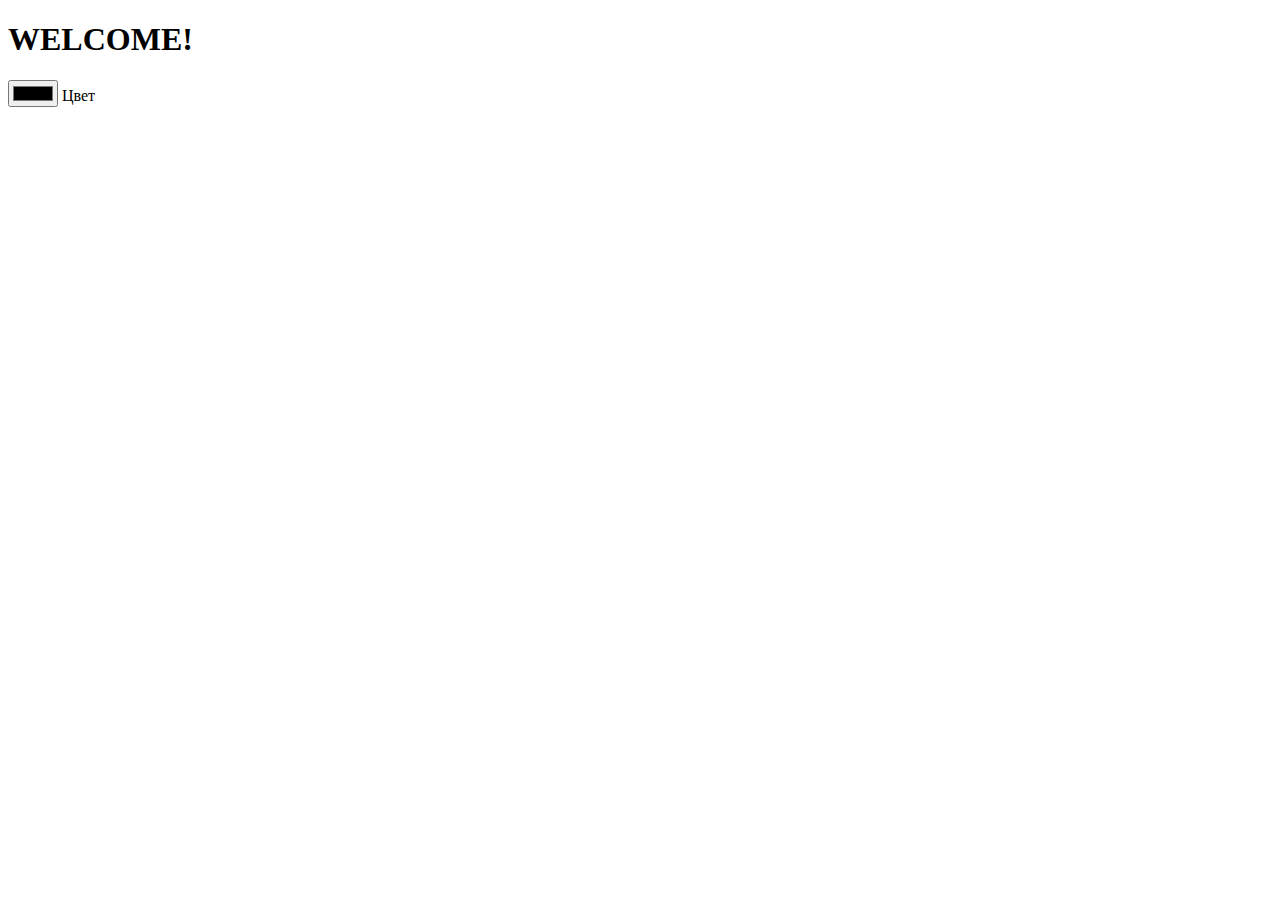
==== public/index.html @ fda7b567 "html document" ====
<!DOCTYPE html>
<html lang="ru">

<head>
    <meta charset="UTF-8">
    <meta name="viewport" content="width=device-width, initial-scale=1.0">
    <title>Войти в аккаунт</title>
    <link rel="icon" href="favicon.ico" type="image/x-icon">
    <link rel="stylesheed" href="style.css">
</head>

<body>
    <div class="container">
        <div class="centor">
            <h1 class="centor_header">WELCOME!</h1>
                <form>
                    <input type="color">
                    <label> Цвет </label>
                </form>



        </div>
   </div>
    
</body>
</html>
---- public/style.css ----
{
    margin: 0;
    padding: 0;
    box-sizing: border-box;
}
.container {
    margin: 0;
    padding: 0;
    height: 100vh;
    overflow: hidden;
    background: linear-gradient(120deg, #320, #160);
}
.centor {
    position: absolute;
    top: 50%;
    left: 50%;
    transform: translate(-50%, -50%);
    width: 400px;
    background-color: palegreen;
    height: 100px;
    border-radius: 200px;
    box-shadow: 50px 50px 50px red;
}
.centor_header {
    text-align: center;
    font-family: 'Franklin Gothic Medium', 'Arial Narrow', Arial, sans-serif;
    margin: 20px 0;
    border-bottom: 5px solid;
}
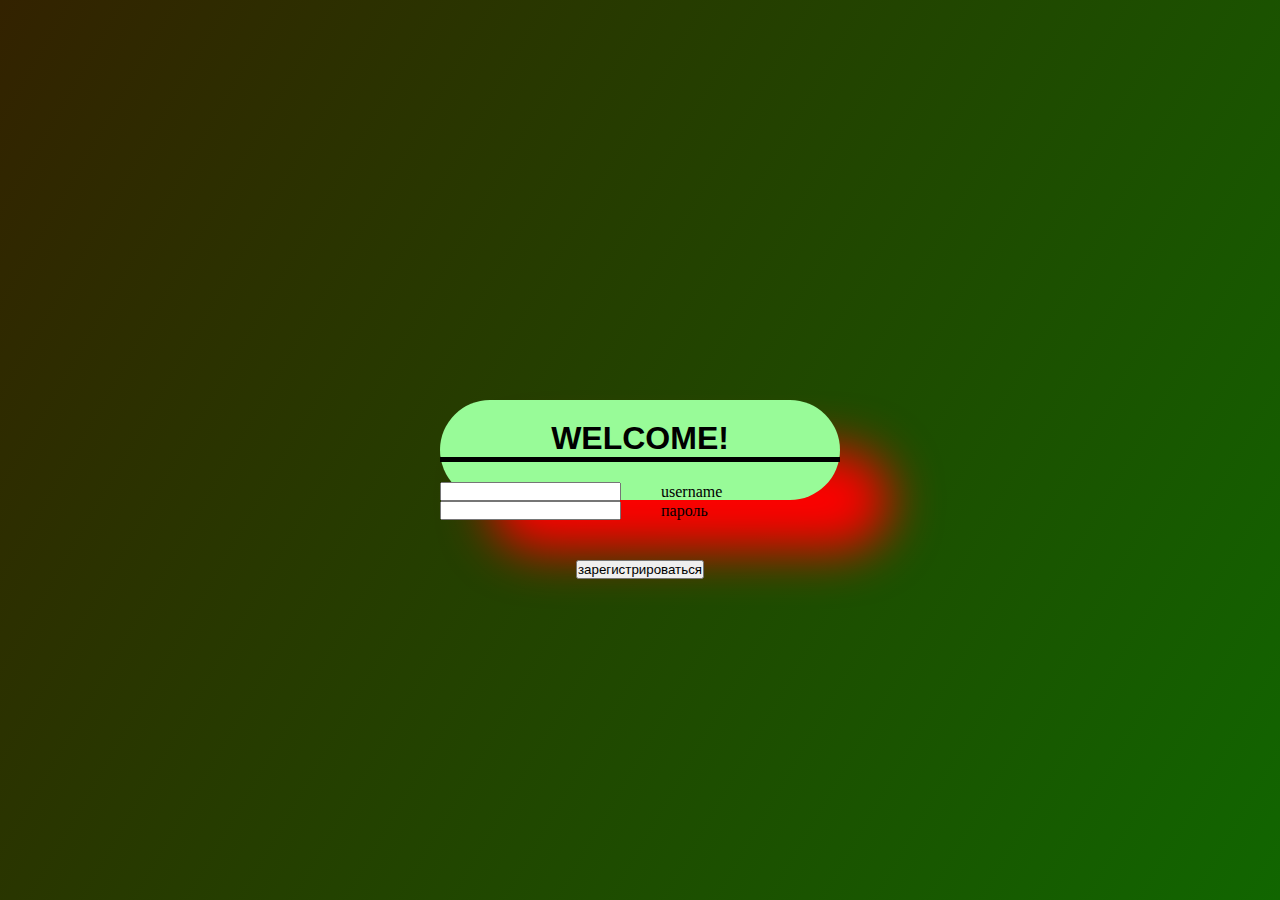
==== commit b4d18fb1: "сайт" ====
--- a/public/index.html
+++ b/public/index.html
@@ -6,20 +6,30 @@
     <meta name="viewport" content="width=device-width, initial-scale=1.0">
     <title>Войти в аккаунт</title>
     <link rel="icon" href="favicon.ico" type="image/x-icon">
-    <link rel="stylesheed" href="style.css">
+    <link rel="stylesheet" href="style.css">
 </head>
 
 <body>
     <div class="container">
         <div class="centor">
             <h1 class="centor_header">WELCOME!</h1>
-                <form>
-                    <input type="color">
-                    <label> Цвет </label>
+                <form class="form">
+                    <div class="txt_field">
+                        <input type="text">
+                        <span></span>
+                        <label> username </label>
+
+                    </div>
+                    <div class="txt_field">
+                        <input type="password">
+                        <span></span>
+                        <label> пароль </label>
+
+                    </div>
+                    <button class="button">
+                        зарегистрироваться
+                    </button>
                 </form>
-
-
-
         </div>
    </div>
     
--- a/public/style.css
+++ b/public/style.css
@@ -1,4 +1,4 @@
- {
+ *{
     margin: 0;
     padding: 0;
     box-sizing: border-box;
@@ -26,4 +26,20 @@
     font-family: 'Franklin Gothic Medium', 'Arial Narrow', Arial, sans-serif;
     margin: 20px 0;
     border-bottom: 5px solid;
-}+}
+.txt_field {
+    display: flex;
+    justify-content: left;
+    align-items: center;
+    column-gap: 20px;
+}
+.button {
+    margin-top: 40px;
+    width: max-content;
+    align-self: center;
+}
+.form {
+    display: flex; 
+    flex-direction: column;
+    justify-content: center;
+}
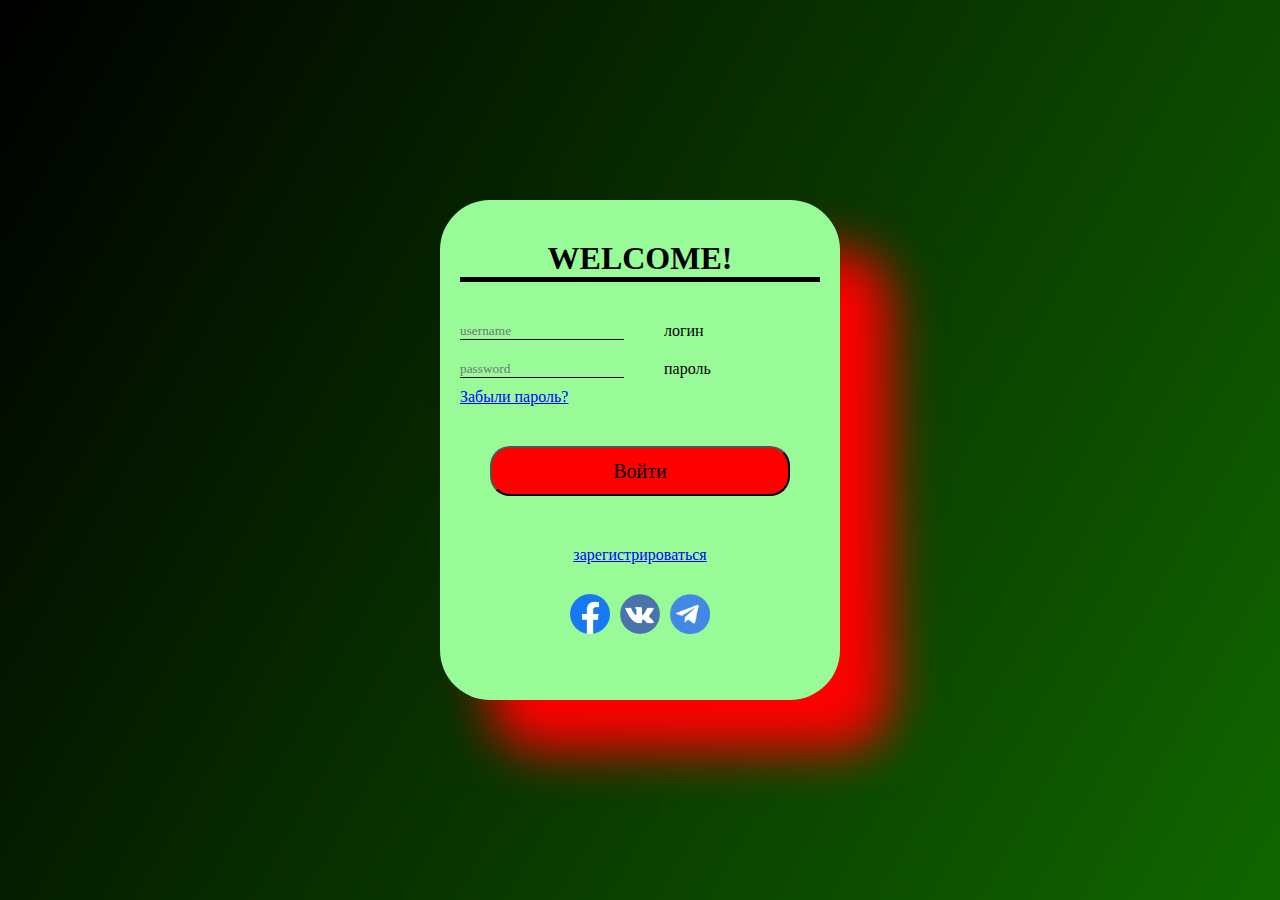
==== commit 2bed4877: "My commit" ====
--- a/public/index.html
+++ b/public/index.html
@@ -13,25 +13,34 @@
     <div class="container">
         <div class="centor">
             <h1 class="centor_header">WELCOME!</h1>
-                <form class="form">
-                    <div class="txt_field">
-                        <input type="text">
-                        <span></span>
-                        <label> username </label>
+            <form class="form" action="index3.html">
+                <div class="txt_field">
+                    <input class="input" type="text" placeholder="username">
+                    <span></span>
+                    <label> логин </label>
 
-                    </div>
-                    <div class="txt_field">
-                        <input type="password">
-                        <span></span>
-                        <label> пароль </label>
+                </div>
+                <div class="txt_field">
+                    <input class="input" type="password" placeholder="password">
+                    <span></span>
+                    <label> пароль </label>
 
-                    </div>
-                    <button class="button">
-                        зарегистрироваться
-                    </button>
-                </form>
+                </div>
+                <a class="linkk2" href="index4.html">Забыли пароль?</a>
+                <button class="button">
+                    Войти
+                </button>
+                <a class="linkk" href="index2.html">зарегистрироваться</a>
+                <div class="social">
+                    <img class="image" src="image/Facebook.png.webp">
+                    <img class="image" src="image/vk-logo.png">
+                    <img class="image" src="image/Telegram.png">
+                </div>
+
+            </form>
         </div>
-   </div>
-    
+    </div>
+
 </body>
+
 </html>--- a/public/style.css
+++ b/public/style.css
@@ -2,13 +2,14 @@
     margin: 0;
     padding: 0;
     box-sizing: border-box;
+    font-family: 'verdana';
 }
 .container {
     margin: 0;
     padding: 0;
     height: 100vh;
     overflow: hidden;
-    background: linear-gradient(120deg, #320, #160);
+    background: linear-gradient(120deg, black, #160);
 }
 .centor {
     position: absolute;
@@ -17,13 +18,13 @@
     transform: translate(-50%, -50%);
     width: 400px;
     background-color: palegreen;
-    height: 100px;
-    border-radius: 200px;
+    height: 500px;
+    border-radius: 50px;
     box-shadow: 50px 50px 50px red;
+    padding: 20px;
 }
 .centor_header {
     text-align: center;
-    font-family: 'Franklin Gothic Medium', 'Arial Narrow', Arial, sans-serif;
     margin: 20px 0;
     border-bottom: 5px solid;
 }
@@ -32,14 +33,49 @@
     justify-content: left;
     align-items: center;
     column-gap: 20px;
+    margin-top: 20px;
+    border: none;
 }
 .button {
     margin-top: 40px;
-    width: max-content;
+    width: 300px;
+    border-radius: 20px;
+    background-color: red;
+    height: 50px;
     align-self: center;
+    font-size: 20px;
 }
 .form {
     display: flex; 
     flex-direction: column;
     justify-content: center;
 }
+.linkk {
+    align-self: center;
+    color: blue;
+    margin-top: 50px;
+    text-decoration: underline;
+}
+.linkk2 {
+    color: blue;
+    text-decoration: underline;
+    margin-top: 10px;
+
+}
+.image {
+    object-fit: contain;
+    width: 40px;
+    margin-top: 30px;
+    height: 40px;
+
+}
+.social {
+    display: flex;
+    justify-content: center;
+    gap: 10px;
+}
+.input {
+    border: none;
+    background-color: transparent;
+    border-bottom: 1px solid black;
+}